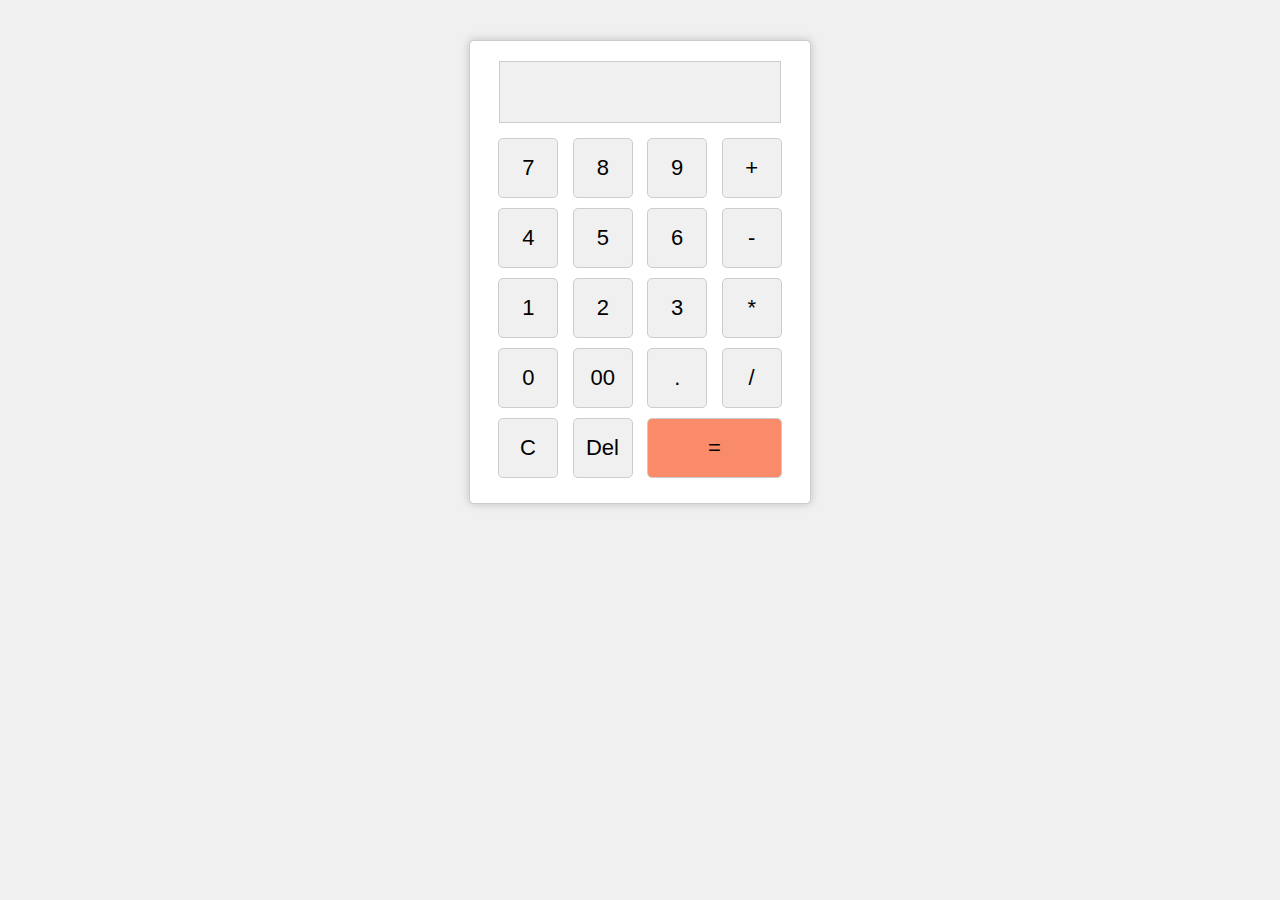
==== Calculator-Task/index.html @ fb596dc6 "Calculator App" ====
<!DOCTYPE html>
<html lang="en">
  <head>
    <meta charset="UTF-8" />
    <meta name="viewport" content="width=device-width, initial-scale=1.0" />
    <link rel="stylesheet" href="style.css" />
    <title>Calculator by Ahmed</title>
  </head>
  <body>
    <div>
      <input type="text" id="screen" disabled />
      <br />
      <button onclick="addToDisplay('7')">7</button>
      <button onclick="addToDisplay('8')">8</button>
      <button onclick="addToDisplay('9')">9</button>
      <button onclick="addToDisplay('+')">+</button>
      <br />
      <button onclick="addToDisplay('4')">4</button>
      <button onclick="addToDisplay('5')">5</button>
      <button onclick="addToDisplay('6')">6</button>
      <button onclick="addToDisplay('-')">-</button>
      <br />
      <button onclick="addToDisplay('1')">1</button>
      <button onclick="addToDisplay('2')">2</button>
      <button onclick="addToDisplay('3')">3</button>
      <button onclick="addToDisplay('*')">*</button>
      <br />
      <button onclick="addToDisplay('0')">0</button>
      <button onclick="addToDisplay('00')">00</button>
      <button onclick="addToDisplay('.')">.</button>
      <button onclick="addToDisplay('/')">/</button>
      <br />
      <button onclick="clearScreen()">C</button>
      <button onclick="singleDelete()">Del</button>
      <button class="colors" onclick="calculate()">=</button>
    </div>

    <script src="app.js"></script>
  </body>
</html>
---- Calculator-Task/style.css ----
* {
  font-family: Arial, sans-serif;
  background-color: #f0f0f0;
  text-align: center;
  margin: 0;
  padding: 0;
}

div {
  width: 300px;
  margin: 40px auto;
  padding: 20px;
  background-color: #fff;
  border: 1px solid #ccc;
  border-radius: 5px;
  box-shadow: 0px 0px 10px rgba(0, 0, 0, 0.2);
}

#screen {
  width: 90%;
  height: 50px;
  font-size: 2.2em;
  margin-bottom: 10px;
  padding: 5px;
  text-align: right;
  border: 1px solid #ccc;
}

button {
  width: 60px;
  height: 60px;
  font-size: 22px;
  margin: 5px;
  border: 1px solid #ccc;
  border-radius: 5px;
  cursor: pointer;
  background-color: #f0f0f0;
  transition: background-color 0.2s;
}

button:hover {
  background-color: #e0e0e0;
}

.colors {
  background-color: #f98b6b;
  width: 135px;
}
.colors:hover {
    background-color: #ee704a;
  }
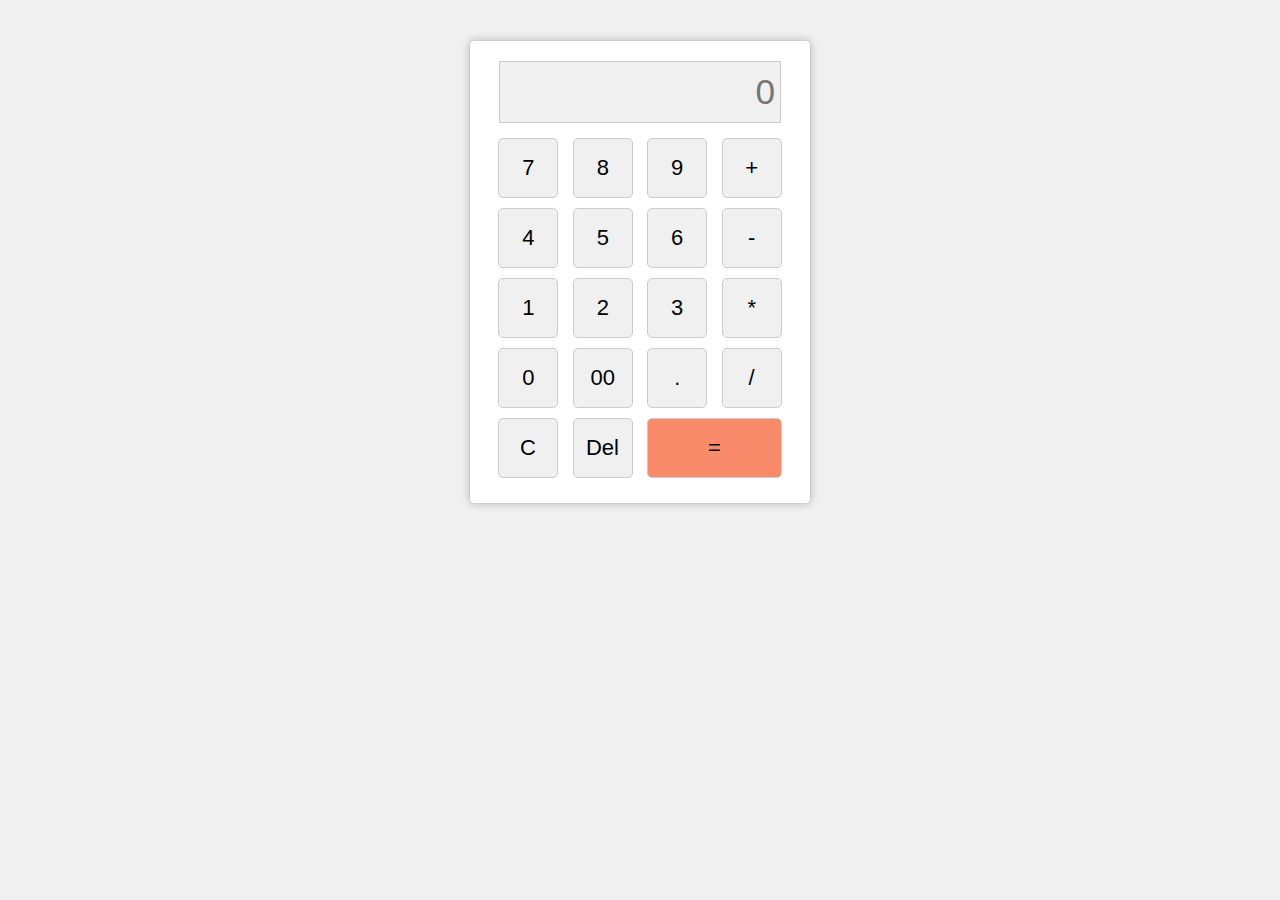
==== commit 1adb085b: "Update Calculator app" ====
--- a/Calculator-Task/index.html
+++ b/Calculator-Task/index.html
@@ -8,7 +8,7 @@
   </head>
   <body>
     <div>
-      <input type="text" id="screen" disabled />
+      <input type="text" id="screen" placeholder="0" disabled />
       <br />
       <button onclick="addToDisplay('7')">7</button>
       <button onclick="addToDisplay('8')">8</button>
--- a/Calculator-Task/style.css
+++ b/Calculator-Task/style.css
@@ -47,5 +47,5 @@
   width: 135px;
 }
 .colors:hover {
-    background-color: #ee704a;
-  }+  background-color: #ee704a;
+}
